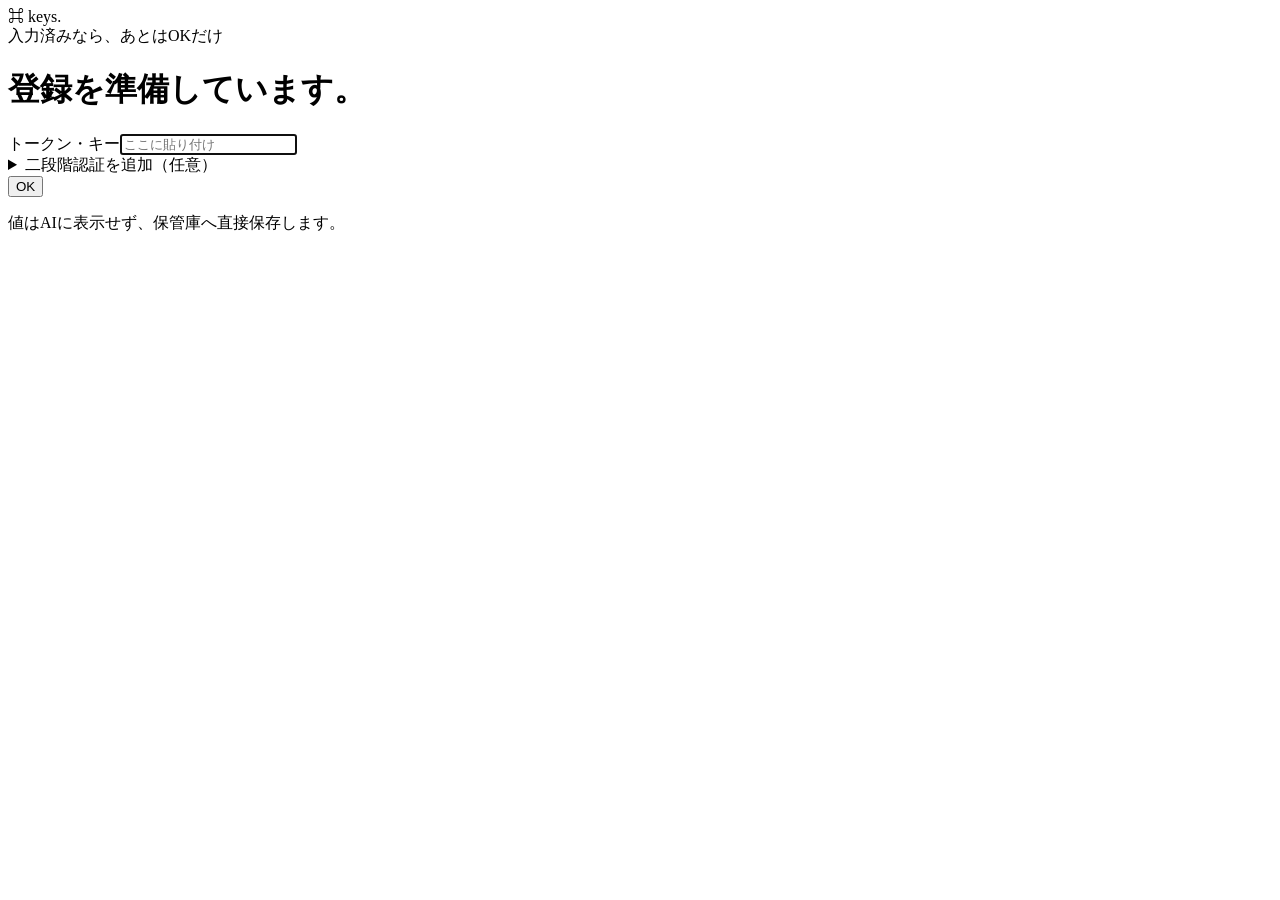
==== web/intake.html @ 990aa0ee "Extract public Family Keys for gd 0.9" ====
<!doctype html>
<html lang="ja">
<head><meta charset="utf-8"><meta name="viewport" content="width=device-width,initial-scale=1"><title>入力してOK — Keys</title><link rel="stylesheet" href="/assets/style.css"><script src="/assets/intake.js" defer></script></head>
<body class="paste-page"><main class="paste-card"><div class="brand">⌘ keys.</div><div id="paste-form-view"><div class="eyebrow">入力済みなら、あとはOKだけ</div><h1 id="paste-title">登録を準備しています。</h1><p id="paste-purpose"></p><form id="paste-form"><label class="field">トークン・キー<input id="paste-value" type="password" autocomplete="off" autocapitalize="off" spellcheck="false" required autofocus placeholder="ここに貼り付け"></label><details id="paste-totp"><summary>二段階認証を追加（任意）</summary><label class="field">otpauth URL<input id="paste-otpauth" type="password" maxlength="4096" autocomplete="off" autocapitalize="off" spellcheck="false" placeholder="otpauth://totp/…"></label></details><div id="paste-error" class="form-error" role="alert" hidden></div><button class="primary" id="paste-ok">OK</button></form><p class="subtle">値はAIに表示せず、保管庫へ直接保存します。</p></div><div id="paste-done" hidden><div class="done-mark">✓</div><h1>OK</h1><p>保存しました。この画面は閉じて大丈夫です。</p><p class="subtle">エージェントには完了だけを返します。</p></div></main></body>
</html>
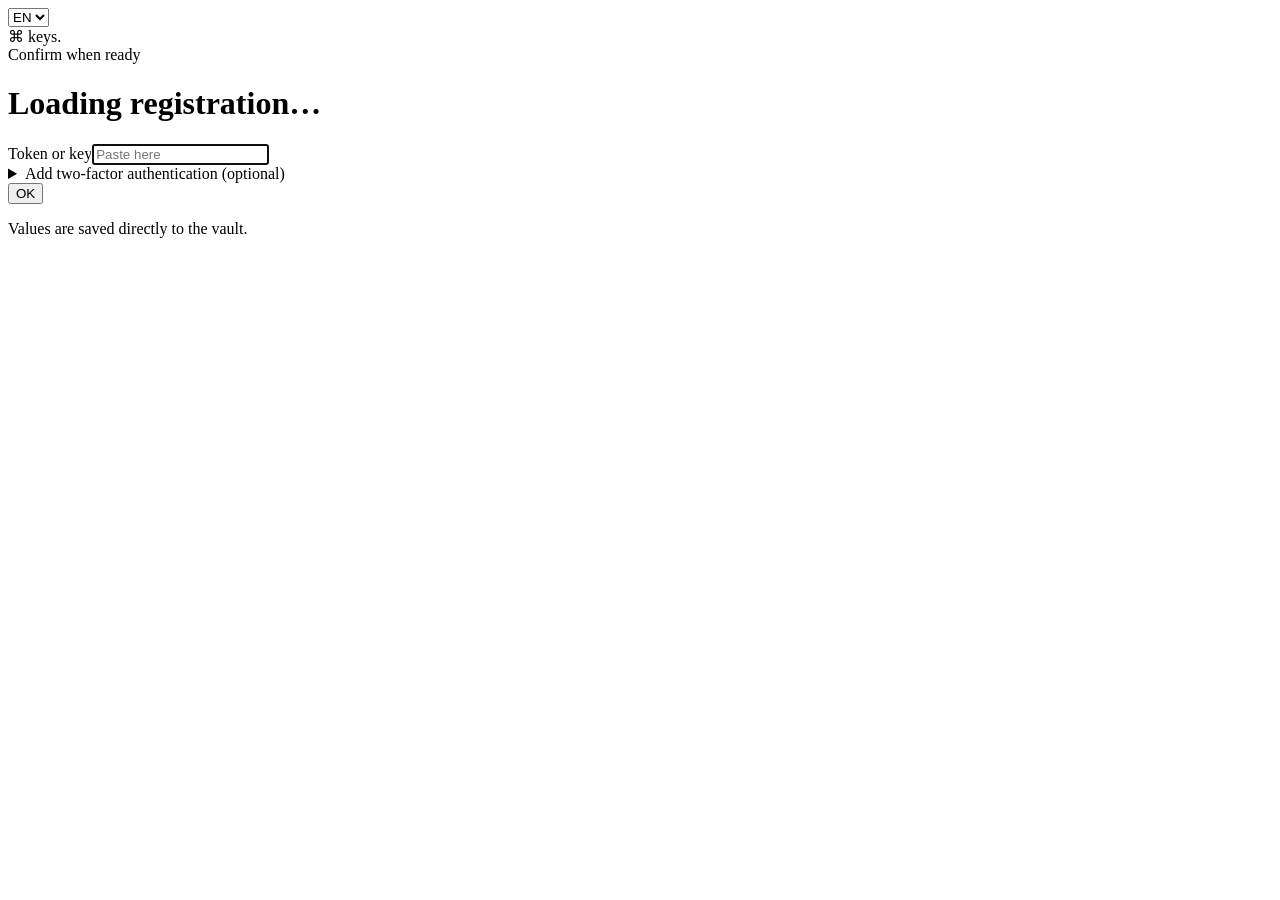
==== commit 83727770: "Localize Family Keys and publish its site" ====
--- a/web/intake.html
+++ b/web/intake.html
@@ -1,5 +1,5 @@
 <!doctype html>
-<html lang="ja">
-<head><meta charset="utf-8"><meta name="viewport" content="width=device-width,initial-scale=1"><title>入力してOK — Keys</title><link rel="stylesheet" href="/assets/style.css"><script src="/assets/intake.js" defer></script></head>
-<body class="paste-page"><main class="paste-card"><div class="brand">⌘ keys.</div><div id="paste-form-view"><div class="eyebrow">入力済みなら、あとはOKだけ</div><h1 id="paste-title">登録を準備しています。</h1><p id="paste-purpose"></p><form id="paste-form"><label class="field">トークン・キー<input id="paste-value" type="password" autocomplete="off" autocapitalize="off" spellcheck="false" required autofocus placeholder="ここに貼り付け"></label><details id="paste-totp"><summary>二段階認証を追加（任意）</summary><label class="field">otpauth URL<input id="paste-otpauth" type="password" maxlength="4096" autocomplete="off" autocapitalize="off" spellcheck="false" placeholder="otpauth://totp/…"></label></details><div id="paste-error" class="form-error" role="alert" hidden></div><button class="primary" id="paste-ok">OK</button></form><p class="subtle">値はAIに表示せず、保管庫へ直接保存します。</p></div><div id="paste-done" hidden><div class="done-mark">✓</div><h1>OK</h1><p>保存しました。この画面は閉じて大丈夫です。</p><p class="subtle">エージェントには完了だけを返します。</p></div></main></body>
+<html lang="en">
+<head><meta charset="utf-8"><meta name="viewport" content="width=device-width,initial-scale=1"><title>Register a key — Family Keys</title><link rel="stylesheet" href="/assets/style.css"><script src="/assets/locale.js" defer></script><script src="/assets/intake.js" defer></script></head>
+<body class="paste-page"><div class="language-corner"><select class="language-select" data-language aria-label="Language"><option value="en">EN</option><option value="ja">JA</option></select></div><main class="paste-card"><div class="brand">⌘ keys.</div><div id="paste-form-view"><div class="eyebrow">Confirm when ready</div><h1 id="paste-title">Loading registration…</h1><p id="paste-purpose"></p><form id="paste-form"><label class="field">Token or key<input id="paste-value" type="password" autocomplete="off" autocapitalize="off" spellcheck="false" required autofocus placeholder="Paste here"></label><details id="paste-totp"><summary>Add two-factor authentication (optional)</summary><label class="field">otpauth URL<input id="paste-otpauth" type="password" maxlength="4096" autocomplete="off" autocapitalize="off" spellcheck="false" placeholder="otpauth://totp/…"></label></details><div id="paste-error" class="form-error" role="alert" hidden></div><button class="primary" id="paste-ok">OK</button></form><p class="subtle">Values are saved directly to the vault.</p></div><div id="paste-done" hidden><div class="done-mark">✓</div><h1>OK</h1><p>Saved. You can close this page.</p><p class="subtle">The agent only receives confirmation.</p></div></main></body>
 </html>
